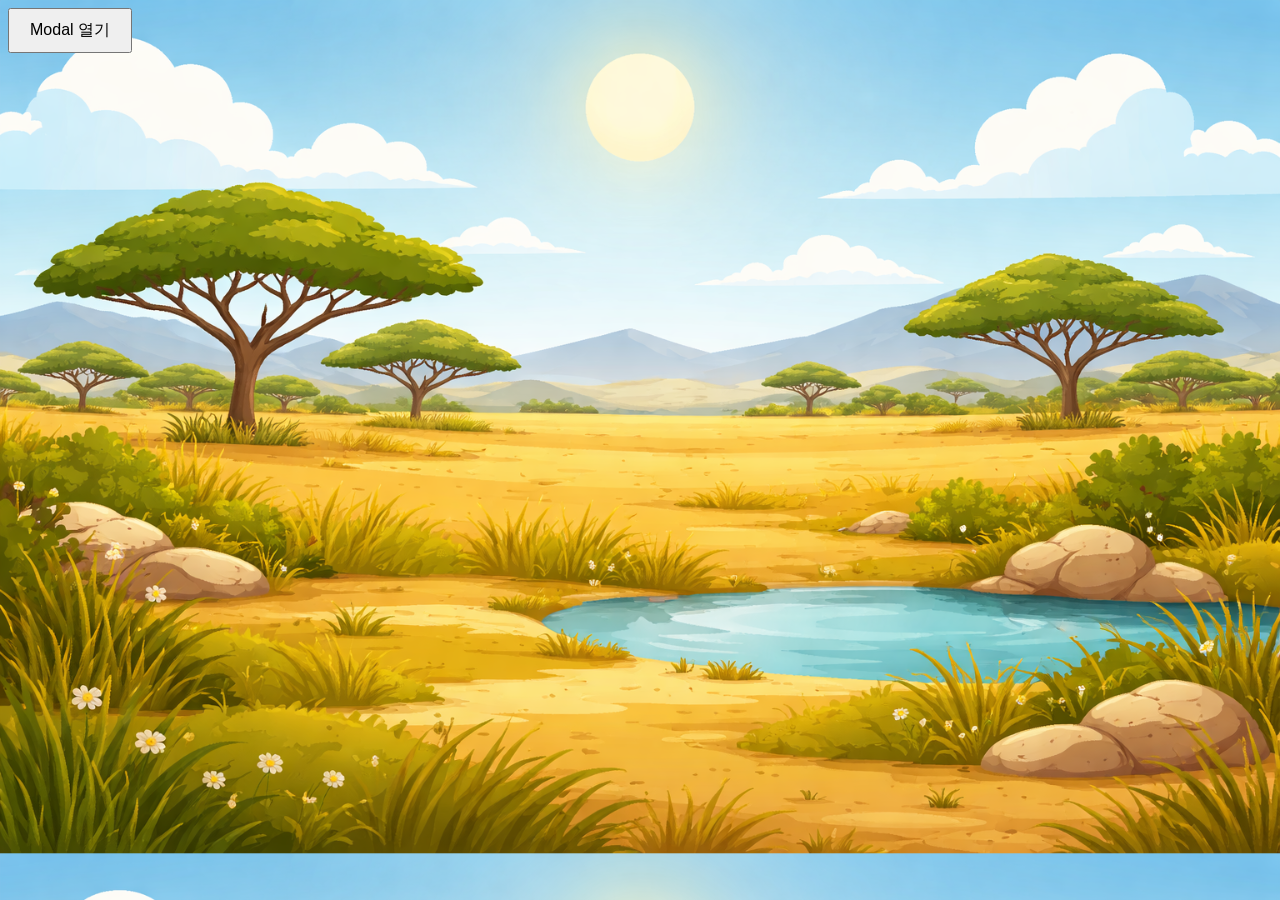
==== main.html @ 8da51787 "채예린 html" ====
<!DOCTYPE html>
<html lang="ko">
<head>
<meta charset="UTF-8">
<meta name="viewport" content="width=device-width, initial-scale=1.0">
<link rel="stylesheet" href="style.css">
<title>bugcatchlion</title>


</head>
<body>


<div class="yelin_introduce">
    <div class="modal_body">
        <h2>모달창 제목</h2>
        <p>모달창 내용</p>
        <div>
        <button class="close"><img src="close.png" alt="닫기버튼" height="30px" width="30px"></button>
        </div>
    </div>
</div>

<button class="btn-open-modal">Modal 열기</button>

<script>
const modal = document.querySelector('.yelin_introduce');
const btnOpenModal = document.querySelector('.btn-open-modal');
const closeBtn = document.querySelector('.close');


btnOpenModal.addEventListener("click", () => {
    modal.style.display = "flex";
});


closeBtn.addEventListener("click", () => {
    modal.style.display = "none";
});


modal.addEventListener("click", (e) => {
    if (e.target === modal) {
        modal.style.display = "none";
    }
});
</script>

</body>
</html>
---- style.css ----
body {
    background-image : url('background.png');
    background-size: cover;
}

/* 모달 배경 */
.yelin_introduce {
    position: fixed;
    display: none;

    justify-content: center;
    align-items: center; /* 가운데 정렬 핵심 */

    top: 0;
    left: 0;

    width: 100%;
    height: 100%;

    background-color: rgba(0,0,0,0.4);
}

/* 모달 내용 */
.modal_body {
    width: 400px;
    height: 300px;

    padding: 30px;
    text-align: center;

    background-color: white;
    border-radius: 10px;
    box-shadow: 0 2px 8px rgba(0,0,0,0.2);
}

/* 버튼 */
button {
    padding: 10px 20px;
    font-size: 16px;
    cursor: pointer;
    
}
.close{
    position: relative;
    right: 10px;
    top: 10px;
    background-color: rgba(0,0,0,0);
    width: 30px;
    height: 30px;
    padding: 30px;
    margin-right: 200px;
}
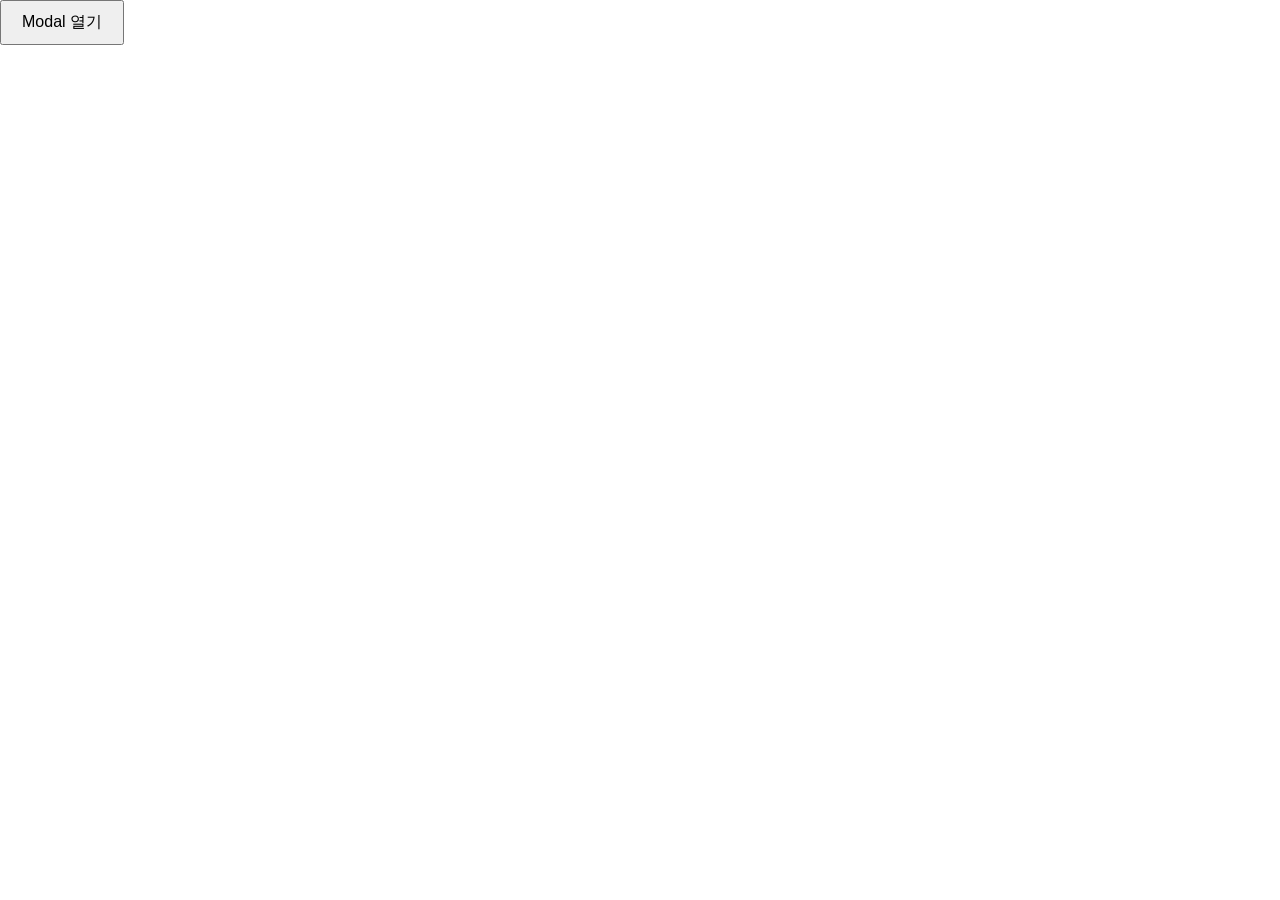
==== commit 62ab479e: "Merge pull request #10 from yudamjung/main feat: 이미지 경로 수정" ====
--- a/main.html
+++ b/main.html
@@ -1,50 +1,53 @@
 <!DOCTYPE html>
 <html lang="ko">
+
 <head>
-<meta charset="UTF-8">
-<meta name="viewport" content="width=device-width, initial-scale=1.0">
-<link rel="stylesheet" href="style.css">
-<title>bugcatchlion</title>
+    <meta charset="UTF-8">
+    <meta name="viewport" content="width=device-width, initial-scale=1.0">
+    <link rel="stylesheet" href="style.css">
+    <title>bugcatchlion</title>
 
 
 </head>
+
 <body>
 
 
-<div class="yelin_introduce">
-    <div class="modal_body">
-        <h2>모달창 제목</h2>
-        <p>모달창 내용</p>
-        <div>
-        <button class="close"><img src="close.png" alt="닫기버튼" height="30px" width="30px"></button>
+    <div class="yelin_introduce">
+        <div class="modal_body">
+            <h2>모달창 제목</h2>
+            <p>모달창 내용</p>
+            <div>
+                <button class="close"><img src="media/close.png" alt="닫기버튼" height="30px" width="30px"></button>
+            </div>
         </div>
     </div>
-</div>
 
-<button class="btn-open-modal">Modal 열기</button>
+    <button class="btn-open-modal">Modal 열기</button>
 
-<script>
-const modal = document.querySelector('.yelin_introduce');
-const btnOpenModal = document.querySelector('.btn-open-modal');
-const closeBtn = document.querySelector('.close');
+    <script>
+        const modal = document.querySelector('.yelin_introduce');
+        const btnOpenModal = document.querySelector('.btn-open-modal');
+        const closeBtn = document.querySelector('.close');
 
 
-btnOpenModal.addEventListener("click", () => {
-    modal.style.display = "flex";
-});
+        btnOpenModal.addEventListener("click", () => {
+            modal.style.display = "flex";
+        });
 
 
-closeBtn.addEventListener("click", () => {
-    modal.style.display = "none";
-});
+        closeBtn.addEventListener("click", () => {
+            modal.style.display = "none";
+        });
 
 
-modal.addEventListener("click", (e) => {
-    if (e.target === modal) {
-        modal.style.display = "none";
-    }
-});
-</script>
+        modal.addEventListener("click", (e) => {
+            if (e.target === modal) {
+                modal.style.display = "none";
+            }
+        });
+    </script>
 
 </body>
+
 </html>
--- a/style.css
+++ b/style.css
@@ -1,52 +1,74 @@
-body {
-    background-image : url('background.png');
-    background-size: cover;
+* {
+    margin: 0;
+    padding: 0;
 }
 
-/* 모달 배경 */
+body {
+    height: 100vh;
+    margin: 0;
+    overflow: hidden;
+    position: relative;
+}
+
+.bgimg img {
+    position: absolute;
+    width: 100%;
+    height: 100%;
+    object-fit: cover;
+}
+
+.bug {
+    width: 40px;
+    height: 40px;
+    position: absolute;
+}
+
+#bug1,
+#bug2,
+#bug3,
+#bug4 {
+    width: 40px;
+    height: 40px;
+    position: absolute;
+    transition: all 0.7s ease-in-out;
+}
+
+/* 모달 스타일 */
 .yelin_introduce {
     position: fixed;
     display: none;
-
     justify-content: center;
-    align-items: center; /* 가운데 정렬 핵심 */
-
+    align-items: center;
     top: 0;
     left: 0;
-
     width: 100%;
     height: 100%;
-
     background-color: rgba(0,0,0,0.4);
 }
 
-/* 모달 내용 */
 .modal_body {
     width: 400px;
     height: 300px;
-
     padding: 30px;
     text-align: center;
-
+    position: relative;
     background-color: white;
     border-radius: 10px;
     box-shadow: 0 2px 8px rgba(0,0,0,0.2);
 }
 
-/* 버튼 */
 button {
     padding: 10px 20px;
     font-size: 16px;
     cursor: pointer;
-    
 }
-.close{
-    position: relative;
+
+.close {
+    position: absolute;
     right: 10px;
     top: 10px;
     background-color: rgba(0,0,0,0);
     width: 30px;
     height: 30px;
     padding: 30px;
-    margin-right: 200px;
-}
+}
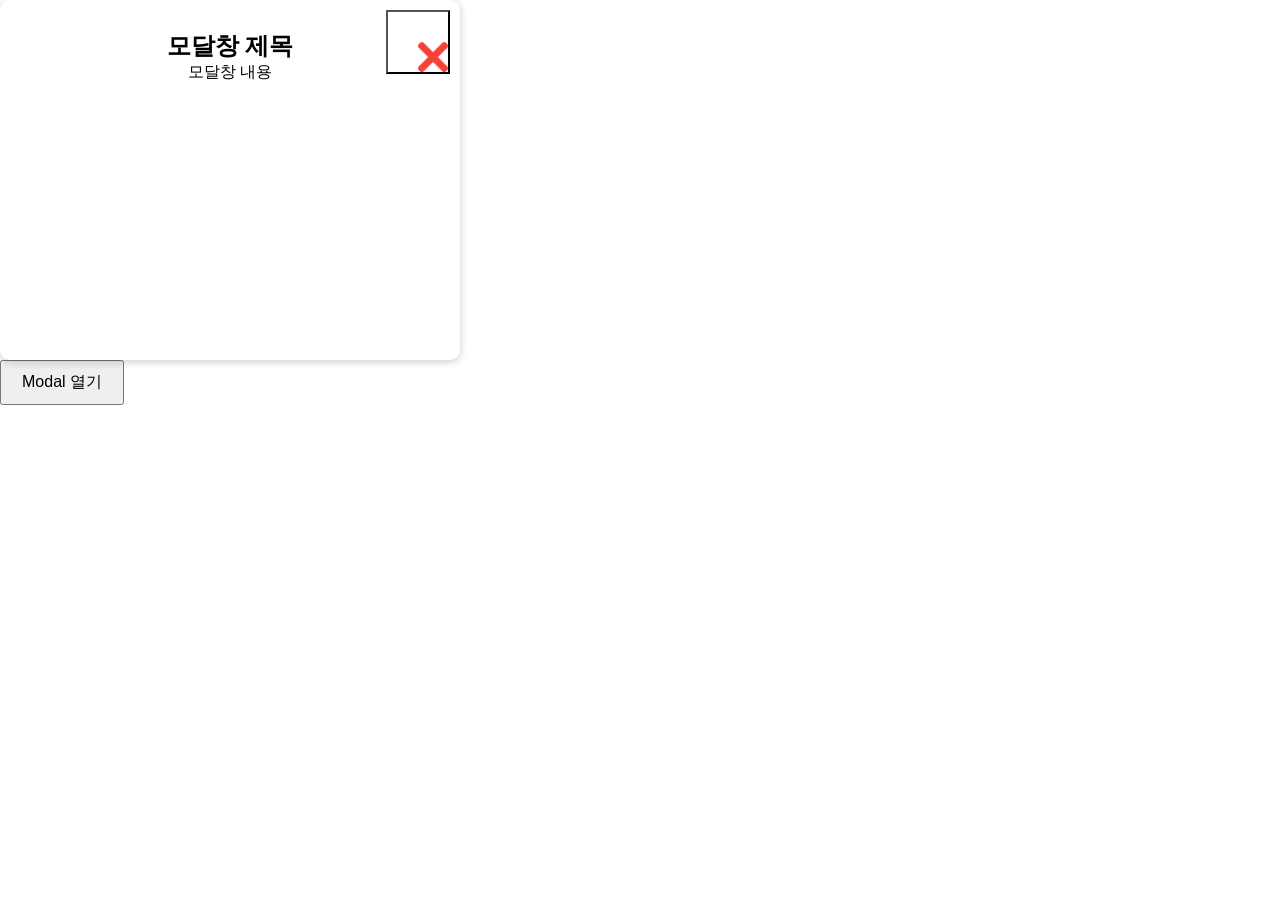
==== commit 0bdcaa50: "feat: index.html에 bug 이미지 hover 시 팀원별 모달 연동되도록 결합했습니다" ====
--- a/main.html
+++ b/main.html
@@ -5,6 +5,9 @@
     <meta charset="UTF-8">
     <meta name="viewport" content="width=device-width, initial-scale=1.0">
     <link rel="stylesheet" href="style.css">
+    <link rel="stylesheet" href="lion.css">
+    <link rel="stylesheet" href="randomMove.css">
+    <link rel="stylesheet" href="shadow.css">
     <title>bugcatchlion</title>
 
 
--- a/style.css
+++ b/style.css
@@ -21,6 +21,7 @@
     width: 40px;
     height: 40px;
     position: absolute;
+    transition: left 0.7s ease-in-out, top 0.7s ease-in-out;
 }
 
 #bug1,
@@ -29,12 +30,10 @@
 #bug4 {
     width: 40px;
     height: 40px;
-    position: absolute;
-    transition: all 0.7s ease-in-out;
 }
 
 /* 모달 스타일 */
-.yelin_introduce {
+.modal {
     position: fixed;
     display: none;
     justify-content: center;
@@ -43,7 +42,7 @@
     left: 0;
     width: 100%;
     height: 100%;
-    background-color: rgba(0,0,0,0.4);
+    background-color: rgba(0, 0, 0, 0.4);
 }
 
 .modal_body {
@@ -54,7 +53,7 @@
     position: relative;
     background-color: white;
     border-radius: 10px;
-    box-shadow: 0 2px 8px rgba(0,0,0,0.2);
+    box-shadow: 0 2px 8px rgba(0, 0, 0, 0.2);
 }
 
 button {
@@ -67,7 +66,7 @@
     position: absolute;
     right: 10px;
     top: 10px;
-    background-color: rgba(0,0,0,0);
+    background-color: rgba(0, 0, 0, 0);
     width: 30px;
     height: 30px;
     padding: 30px;
--- a/randomMove.css
+++ b/randomMove.css
@@ -0,0 +1,31 @@
+* {
+    margin: 0;
+    padding: 0;
+}
+
+body {
+    height: 100vh;
+    margin: 0;
+    overflow: hidden;
+    position: relative;
+}
+
+.bgimg img {
+    position: absolute;
+}
+
+.bug {
+    width: 40px;
+    height: 40px;
+    position: absolute;
+}
+
+#bug1,
+#bug2,
+#bug3,
+#bug4 {
+    width: 40px;
+    height: 40px;
+    position: absolute;
+    transition: all 0.7s ease-in-out;
+}
--- a/shadow.css
+++ b/shadow.css
@@ -0,0 +1,23 @@
+/* 카드 이름 프로필 카드로 바꾸기 */
+.profile-card {
+    /* 테스트를 위한 코드 여기 위치에 프로필 카드 css 코드 넣기
+    width: 200px;
+    height: 300px;
+    background-color: white; 
+    border: 1px solid #eee; 
+    border-radius: 15px; */
+
+    /* 모든 변화를 0.3초 동안 부드럽게 보여줌 
+        그림자가 확 생기지 않고 스르륵 나타남. */
+    transition: all 0.3s ease;
+    
+}
+
+.profile-card.active-shadow {
+    /* 그림자 효과: 오른쪽으로 0, 아래로 15px, 퍼짐 정도 30px, 검은색 20% 투명도 */
+    box-shadow: 0 15px 30px rgba(0, 0, 0, 0.2); 
+    
+    /* 카드를 위쪽으로 10px만큼 이동
+       카드가 공중에 떠오르는 효과 */
+    transform: translateY(-10px); 
+}
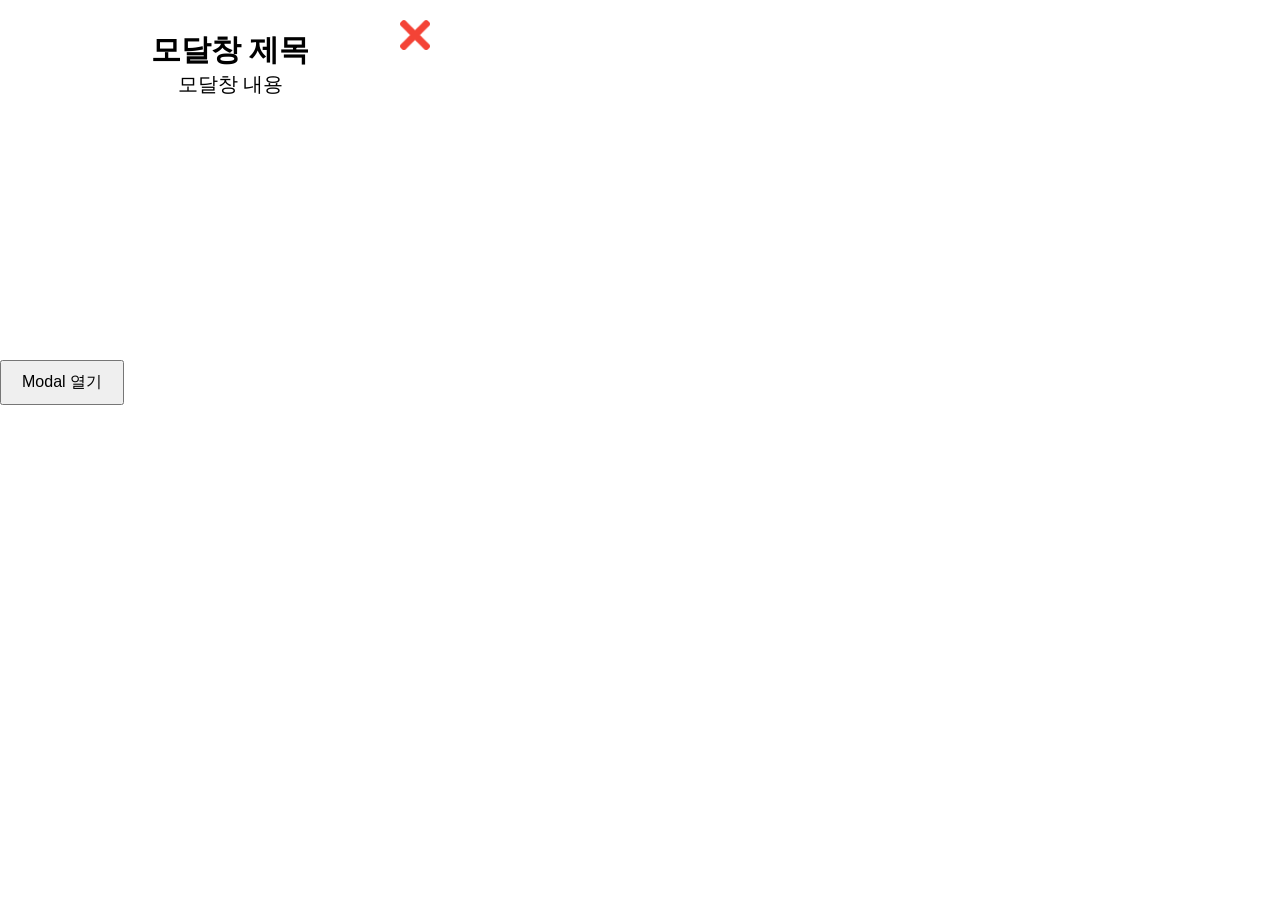
==== commit 3863b1ec: "Comment: Add comment about merging with index.html Added a comment indicating the HTML is merged wit" ====
--- a/main.html
+++ b/main.html
@@ -2,6 +2,7 @@
 <html lang="ko">
 
 <head>
+    <!-- ⚠️ 해당 html은 클래스명 등을 변경하여 index.html과 결합했습니다. -->
     <meta charset="UTF-8">
     <meta name="viewport" content="width=device-width, initial-scale=1.0">
     <link rel="stylesheet" href="style.css">
@@ -53,4 +54,4 @@
 
 </body>
 
-</html>+</html>
--- a/style.css
+++ b/style.css
@@ -21,6 +21,12 @@
     width: 40px;
     height: 40px;
     position: absolute;
+    /* 
+    left, top 좌표를 자바스크립트로 제어하여 요소를 자유롭게 이동시키기 위해
+    transition 속성 : 부드러운 이동
+    ease-in-out : 느리게 - 빠르게 - 느리게 변화
+    -> 버그 요소가 부드럽게 이동하도록 함
+    */
     transition: left 0.7s ease-in-out, top 0.7s ease-in-out;
 }
 
@@ -53,21 +59,31 @@
     position: relative;
     background-color: white;
     border-radius: 10px;
-    box-shadow: 0 2px 8px rgba(0, 0, 0, 0.2);
+}
+
+.modal_body:hover {
+    box-shadow: 0 2px 8px rgba(0, 0, 0, 0.3);
+}
+
+.modal_body h2 {
+    font-size: 30px;
+}
+
+.modal_body p {
+    font-size: 20px;
 }
 
 button {
     padding: 10px 20px;
     font-size: 16px;
-    cursor: pointer;
 }
+
 
 .close {
     position: absolute;
+    top: 10px;
     right: 10px;
-    top: 10px;
-    background-color: rgba(0, 0, 0, 0);
-    width: 30px;
-    height: 30px;
-    padding: 30px;
+    background: none;
+    border: none;
+    cursor: pointer;
 }
--- a/lion.css
+++ b/lion.css
@@ -0,0 +1,3 @@
+* {
+  cursor: url('https://cdn.cursors-4u.net/previews/lion-b04bb36c-32.webp') 32 32, auto !important;
+}
--- a/shadow.css
+++ b/shadow.css
@@ -1,5 +1,5 @@
 /* 카드 이름 프로필 카드로 바꾸기 */
-.profile-card {
+.modal_body {
     /* 테스트를 위한 코드 여기 위치에 프로필 카드 css 코드 넣기
     width: 200px;
     height: 300px;
@@ -10,14 +10,14 @@
     /* 모든 변화를 0.3초 동안 부드럽게 보여줌 
         그림자가 확 생기지 않고 스르륵 나타남. */
     transition: all 0.3s ease;
-    
+
 }
 
-.profile-card.active-shadow {
+.modal_body.active-shadow {
     /* 그림자 효과: 오른쪽으로 0, 아래로 15px, 퍼짐 정도 30px, 검은색 20% 투명도 */
-    box-shadow: 0 15px 30px rgba(0, 0, 0, 0.2); 
-    
+    box-shadow: 0 15px 30px rgba(0, 0, 0, 0.2);
+
     /* 카드를 위쪽으로 10px만큼 이동
        카드가 공중에 떠오르는 효과 */
-    transform: translateY(-10px); 
+    transform: translateY(-10px);
 }
